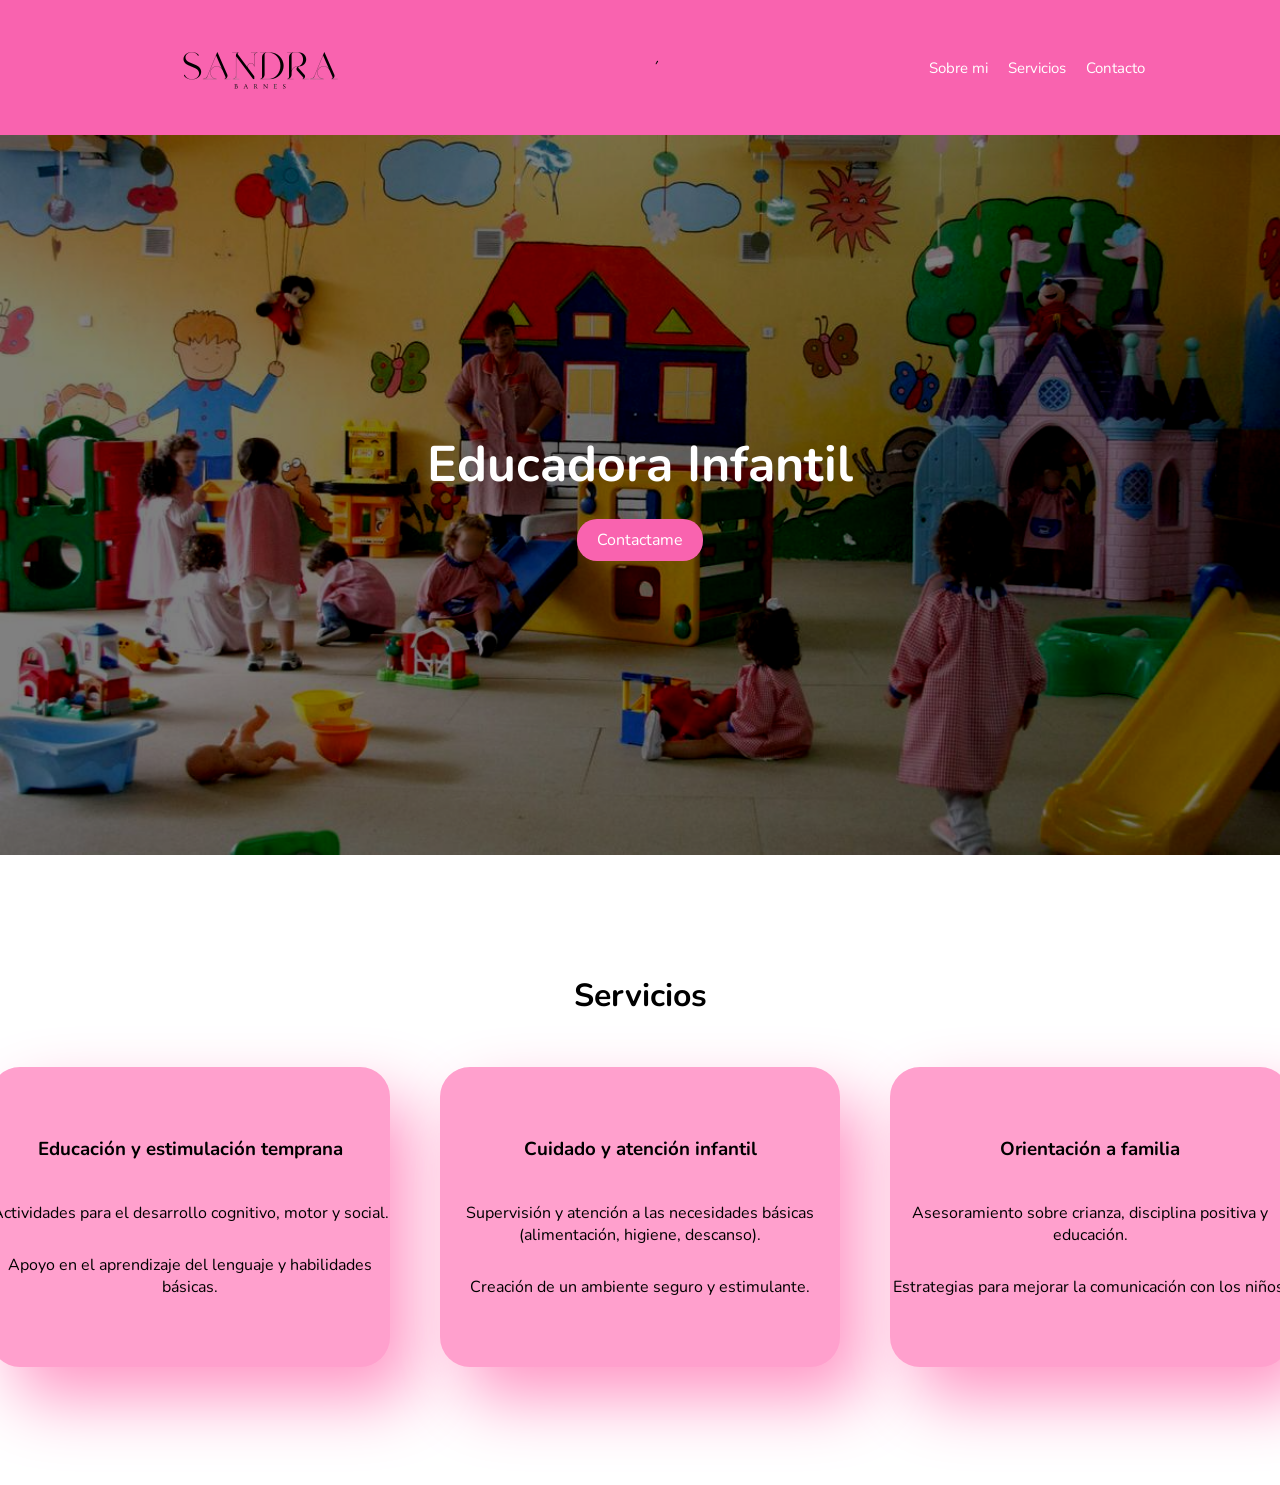
==== archivos/index.html @ 98f16c7c "Add files via upload" ====
<!DOCTYPE html>
<html lang="en">

<head>
    <meta charset="UTF-8">
    <meta name="viewport" content="width=device-width, initial-scale=1.0">
    <title>Educadora Infantil</title>
    <link rel="stylesheet" href="styles.css">
</head>

<body>
    <div class="educator-main">
        <header class="educator-header">
            <img src="/imagenes/logosinfondo.png" alt="">´
            <nav>
                <ul>
                    <li><a href="#">Sobre mi</a></li>
                    <li><a href="#">Servicios</a></li>
                    <li><a href="#">Contacto</a></li>
                </ul>
            </nav>
        </header>
        <main>
            <h1>Educadora Infantil</h1>
            <a href="#">Contactame</a>
        </main>
        <div class="cartas-section">
            <h1>Servicios</h1>
            <section>
                <div class="card">
                    <div class="text">
                        <h3>Educación y estimulación temprana</h3>
                    </div>
                    <ul>
                        <li>Actividades para el desarrollo cognitivo, motor y social.</li>
                        <li>Apoyo en el aprendizaje del lenguaje y habilidades básicas.</li>
                    </ul>
                </div>
                <div class="card">
                    <div class="text">
                        <h3>Cuidado y atención infantil</h3>
                    </div>
                    <ul>
                        <li>Supervisión y atención a las necesidades básicas (alimentación, higiene, descanso).</li>
                        <li>Creación de un ambiente seguro y estimulante.</li>
                    </ul>
                </div>
                <div class="card">
                    <div class="text">
                        <h3>Orientación a familia</h3>
                    </div>
                    <ul>
                        <li>Asesoramiento sobre crianza, disciplina positiva y educación.</li>
                        <li>Estrategias para mejorar la comunicación con los niños.</li>
                    </ul>
                </div>
            </section>
        </div>
    </div>
</body>

</html>
---- archivos/styles.css ----
@import url('https://fonts.googleapis.com/css2?family=Nunito:wght@300;400;700&display=swap');

body {
    font-family: 'Nunito', sans-serif;
}

*{
    margin: 0;
    padding: 0;
    box-sizing: border-box;
}
.educator-main{
    height: 100vh;
}
.educator-main header{
    display: flex;
    flex-direction: row;
    justify-content: space-around;
    align-items: center;
    height: 15vh;
    background-color: #f963af;
}
.educator-main header nav ul{
    display: flex;
    flex-direction: row;
    gap: 20px;
}
.educator-main header nav ul li{
    list-style: none;
}
.educator-main header nav ul li a{
    text-decoration: none;
    color: #ffffff;
    font-size: 15px;
}
.educator-main img{
    width: 250px;
}
main{
    display: flex;
    justify-content: center;
    align-items: center;
    flex-direction: column;
    background-image: url(/imagenes/guarderia.png);
    background-repeat: no-repeat;
    background-position: center;
    background-size: cover;
    height: 80%;
    
}
main h1{
    color: #ffffff;
    font-size: 50px;
    text-align: center;
    margin-bottom: 20px;
}
main p{
    color: #ffffff;
}
main a{
    text-decoration: none;
    color: #ffffff;
    padding: 10px 20px;
    background-color: #f963af;
    border-radius: 20px;
}
main a:hover{
    background-color: #ffffff;
    color: #f963af;
}
.cartas-section{
    display: flex;
    justify-content: center;
    align-items: center;
    flex-direction: column;
    height: 70%;
    gap: 50px;
    background-color: #ffffff;
}
section{
    display: grid;
    text-align: center;
    grid-template-columns: repeat(3, 1fr);
    gap: 50px;
}
section .card{
    display: flex;
    flex-direction: column;
    justify-content: center;
    align-items: center;
    height: 300px;
    width: 400px;
    gap: 10px;
    background-color: #ffa0cd;
    border-radius: 30px;
    box-shadow: 24px 32px 66px 0px rgb(255, 152, 198);
    transition: 2s ease;
}
section .card:hover{
    transform: translate(0px, -20px);
}
section .card ul li{
    list-style: none;
    margin-top: 30px;
}
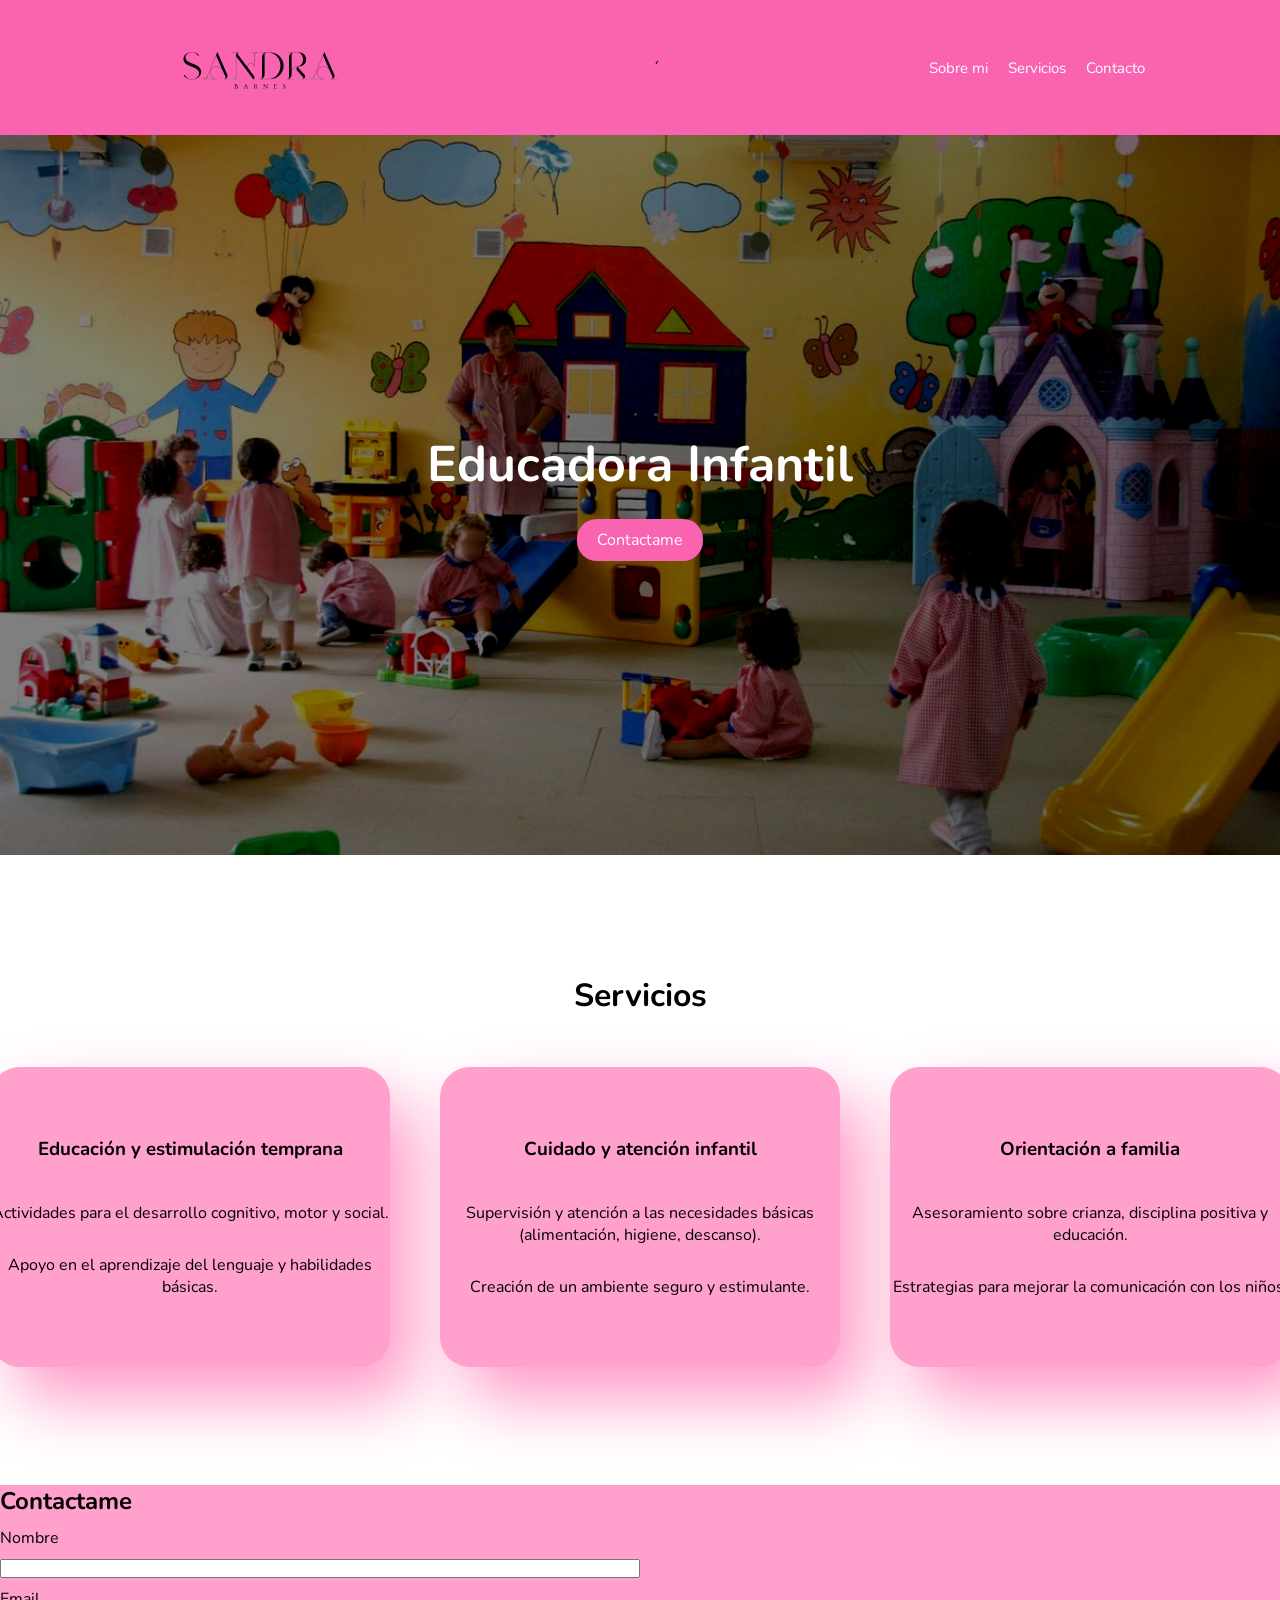
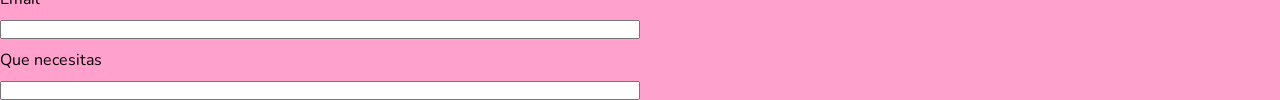
==== commit ca04544d: "nuevo sitio de contactame" ====
--- a/archivos/index.html
+++ b/archivos/index.html
@@ -56,6 +56,23 @@
                 </div>
             </section>
         </div>
+        <div class="contact">
+            <div class="text-me">
+                <h2>Contactame</h2>
+                <label for="nombre">Nombre</label>
+                <input type="text" id="nombre" name="nombre">
+                <label for="email">Email</label>
+                <input type="text" id="email" name="email">
+                <label for="Texto">Que necesitas</label>
+                <input type="text" id="email" name="email">
+            </div>
+            <div class="social-media">
+                <a href="#"><img src="/imagenes/facebook.png" alt=""></a>
+                <a href="#"><img src="/imagenes/instagram (1).png" alt=""></a>
+                <a href="#"><img src="/imagenes/whatsapp.png" alt=""></a>
+                <a href="#"><img src="/imagenes/gorjeo.png" alt=""></a>
+            </div>
+        </div>
     </div>
 </body>
 
--- a/archivos/styles.css
+++ b/archivos/styles.css
@@ -103,4 +103,23 @@
     list-style: none;
     margin-top: 30px;
 }
-
+.contact{
+    display: flex;
+    flex-direction: row;
+    background-color: #ffa0cd;
+    width: 100%;
+}
+.contact .text-me{
+    display: flex;
+    flex-direction: column;
+    gap: 10px;
+    width: 50%;
+}
+.contact .social-media{
+    display: grid;
+    grid-template-columns: repeat(2, 1fr);
+    width: 50%;
+}
+.contact .social-media img{
+    width: 150px;
+}
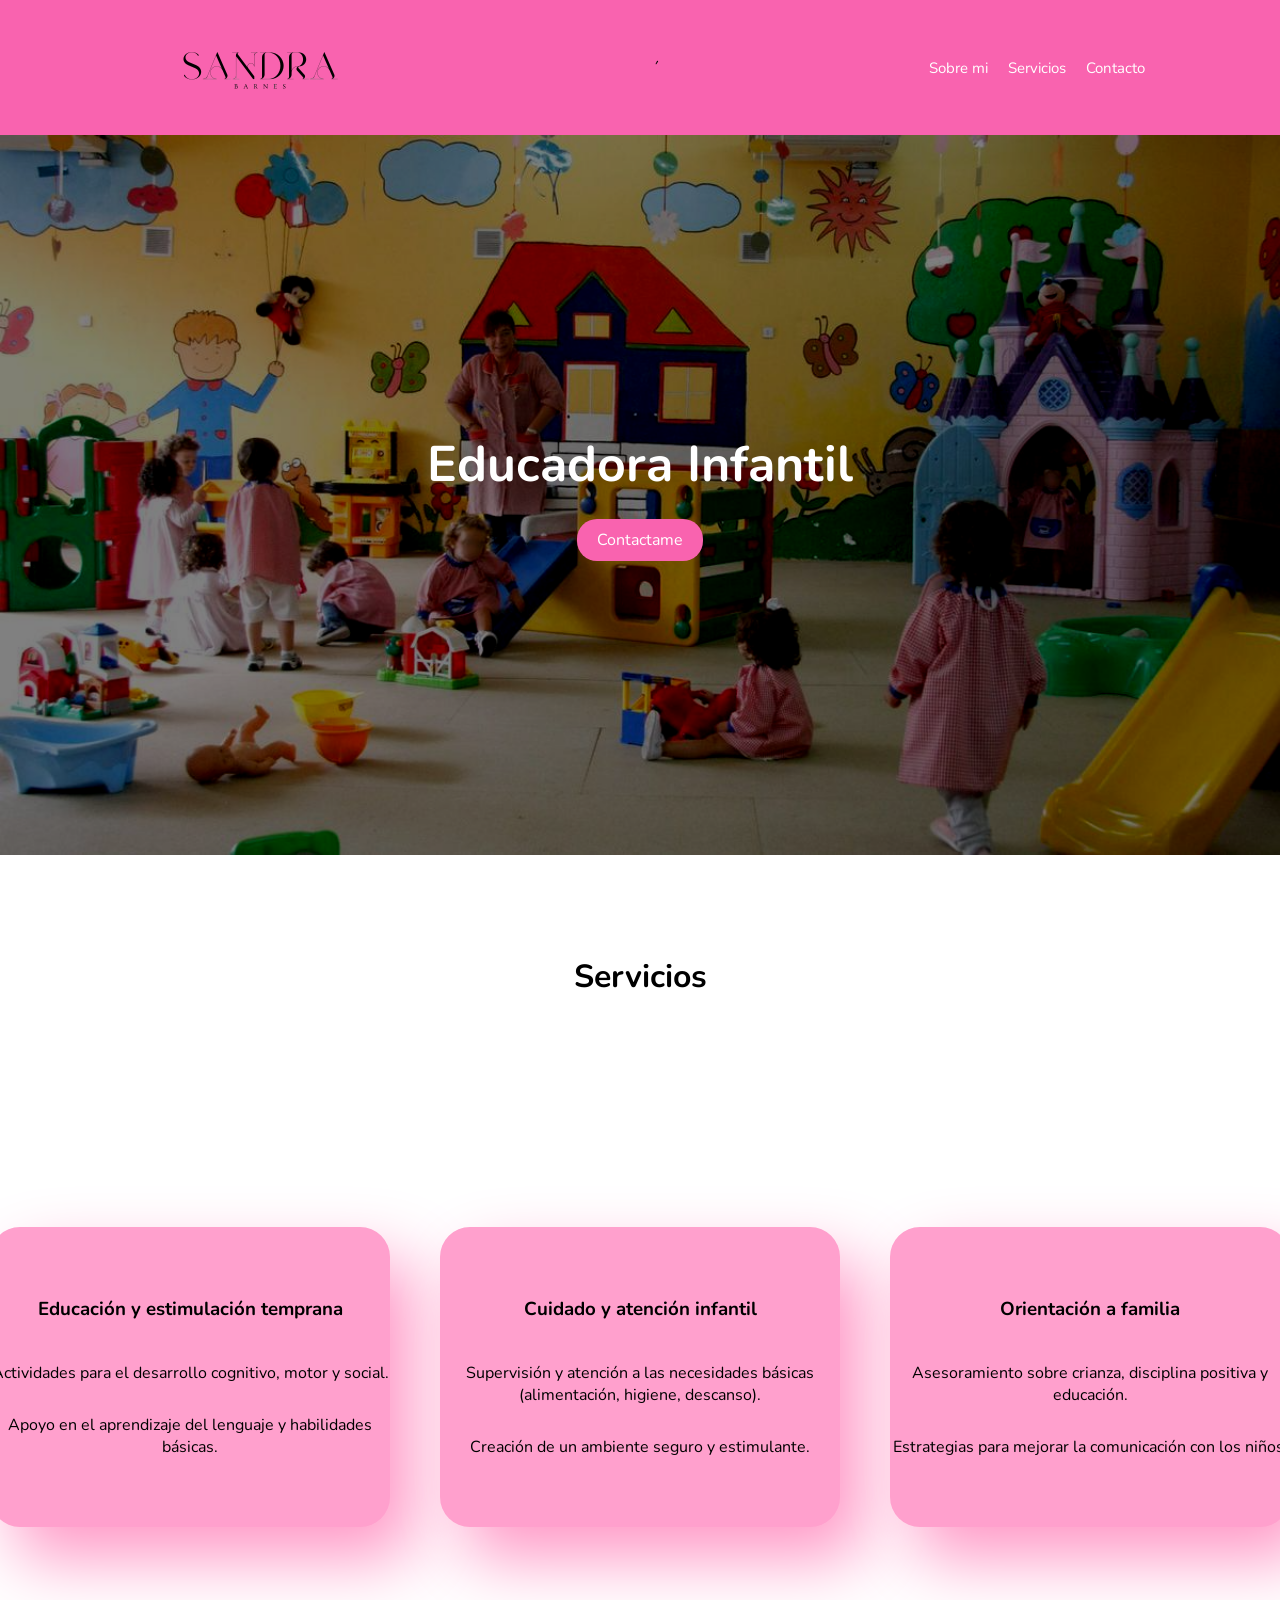
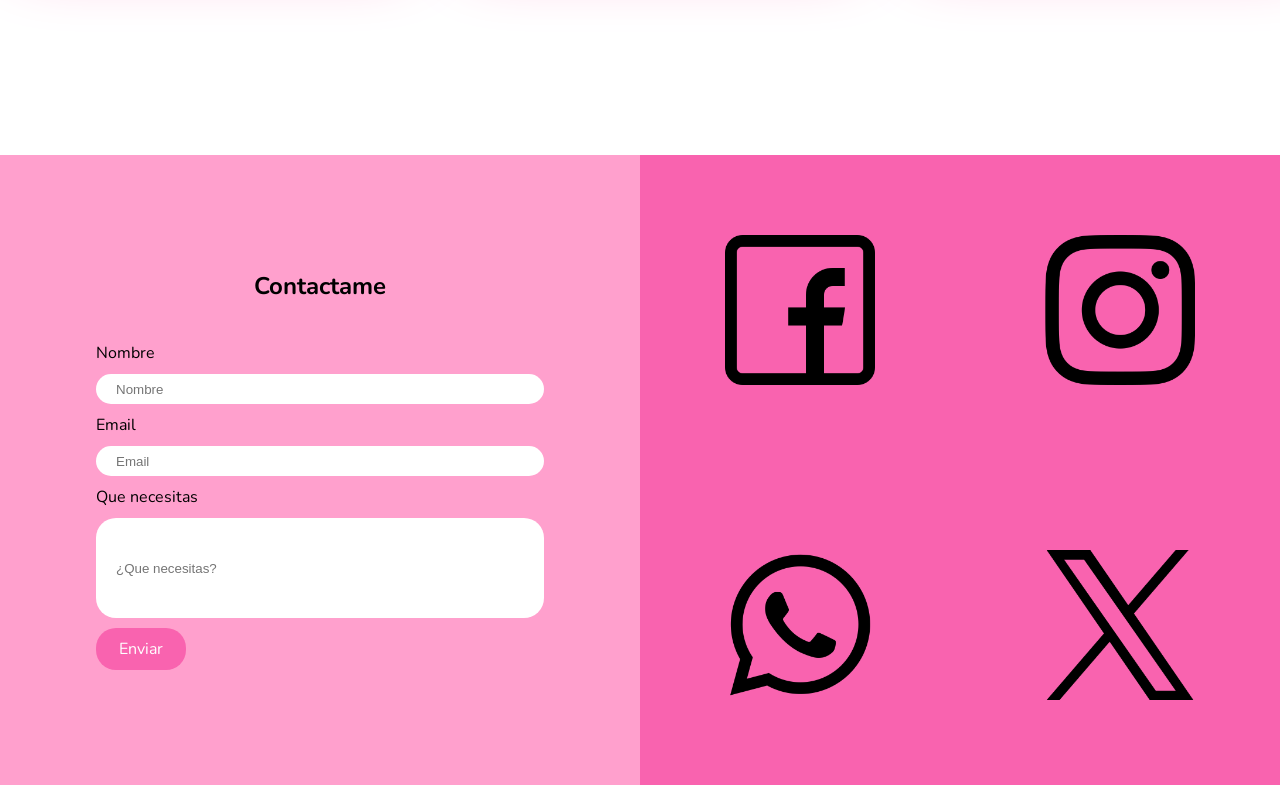
==== commit 82dc1018: "Parte de contacto creada" ====
--- a/archivos/index.html
+++ b/archivos/index.html
@@ -59,12 +59,15 @@
         <div class="contact">
             <div class="text-me">
                 <h2>Contactame</h2>
+                <div class="text-areas">
                 <label for="nombre">Nombre</label>
-                <input type="text" id="nombre" name="nombre">
+                <input type="text" id="nombre" name="nombre" placeholder="Nombre">
                 <label for="email">Email</label>
-                <input type="text" id="email" name="email">
+                <input type="text" id="email" name="email" placeholder="Email">
                 <label for="Texto">Que necesitas</label>
-                <input type="text" id="email" name="email">
+                <input type="text" id="text" name="text" placeholder="¿Que necesitas?">
+                <a href="#">Enviar</a>
+                </div>
             </div>
             <div class="social-media">
                 <a href="#"><img src="/imagenes/facebook.png" alt=""></a>
--- a/archivos/styles.css
+++ b/archivos/styles.css
@@ -73,15 +73,20 @@
     justify-content: center;
     align-items: center;
     flex-direction: column;
-    height: 70%;
-    gap: 50px;
+    height: 100%;
     background-color: #ffffff;
+}
+.cartas-section h1{
+    margin-top: 100px;
 }
 section{
     display: grid;
     text-align: center;
+    place-items: center;
     grid-template-columns: repeat(3, 1fr);
     gap: 50px;
+    height: 100%;
+    
 }
 section .card{
     display: flex;
@@ -108,18 +113,59 @@
     flex-direction: row;
     background-color: #ffa0cd;
     width: 100%;
+    height: 70%;
 }
 .contact .text-me{
     display: flex;
     flex-direction: column;
+    justify-content: center;
+    align-items: center;
+    gap: 40px;
+    width: 50%;
+}
+.contact .text-me .text-areas{
+    display: flex;
+    flex-direction: column;
+    width: 70%;
     gap: 10px;
-    width: 50%;
+}
+.contact .text-me h2{
+    text-align: center;
+}
+.contact .text-me .text-areas input{
+    height: 30px;
+    border-radius: 20px;
+    padding-left: 20px;
+    border: none;
+}
+.contact .text-me .text-areas input:nth-child(6){
+    height: 100px;
 }
 .contact .social-media{
     display: grid;
-    grid-template-columns: repeat(2, 1fr);
+    grid-template-columns: repeat(auto-fit, minmax(270px, 1fr));
     width: 50%;
+    background-color: #f963af;
+    place-items: center;
+}
+.contact .text-me .text-areas a{
+    text-decoration: none;
+    color: #ffffff;
+    padding: 10px 20px;
+    background-color: #f963af;
+    border-radius: 20px;
+    width: 20%;
+    text-align: center;
+}
+.contact .text-me .text-areas a:hover{
+    background-color: #ffffff;
+    color: #f963af;
 }
 .contact .social-media img{
     width: 150px;
+}
+@media screen and (max-width: 768px) {
+    section{
+        grid-template-columns: repeat(2,1fr);
+    }
 }
